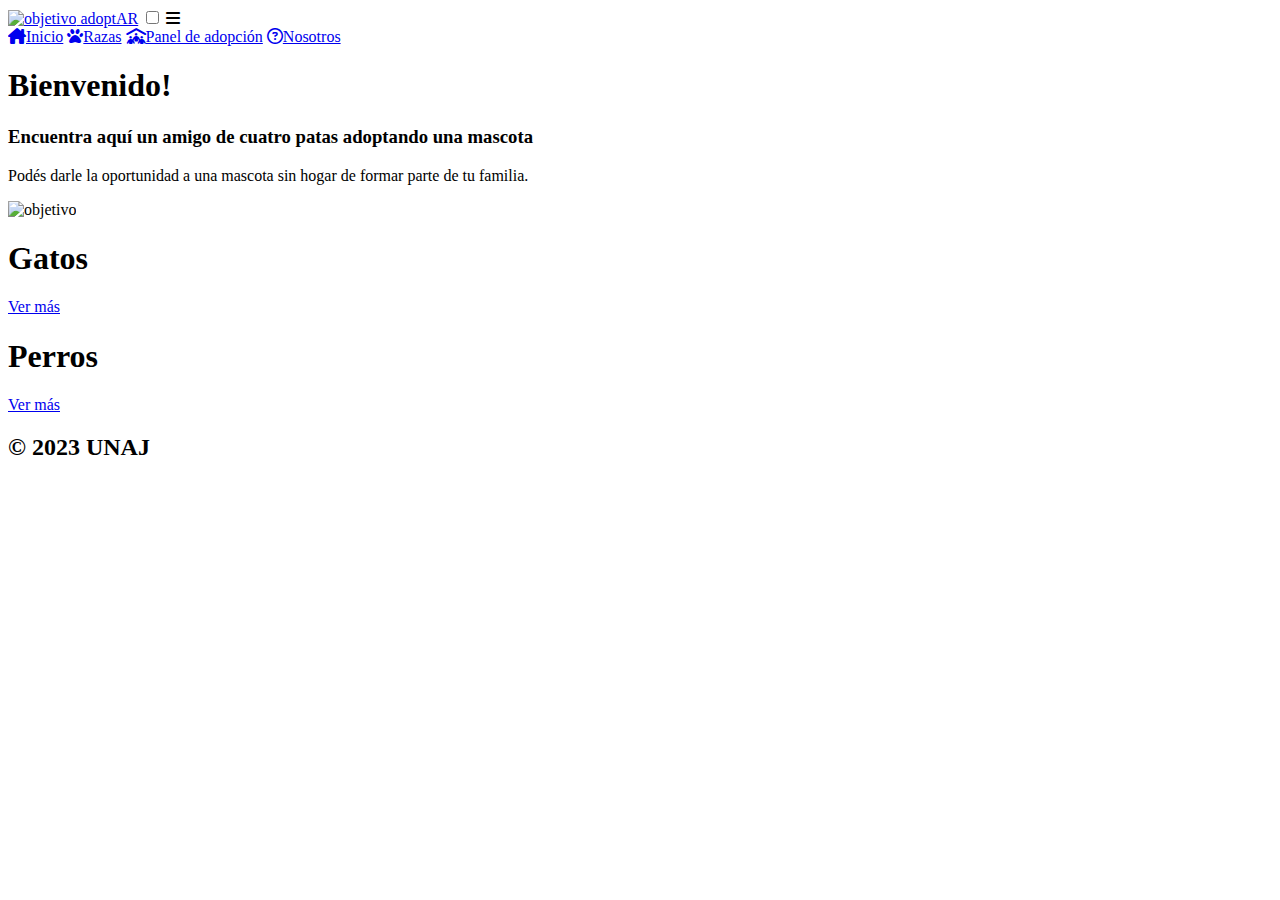
==== index.html @ fa1eb60a "Add files via upload" ====
<!DOCTYPE html>
<html lang="es">
<head>
    <meta charset="UTF-8">
    <meta http-equiv="X-UA-Compatible" content="IE=edge">
    <meta name="viewport" content="width=device-width, initial-scale=1.0">
    <meta name="author" content="Aldo Rodriguez">
    <title>adoptAR</title>

    <link rel="stylesheet" type="text/css" href="./css/index.css">
    <link rel="stylesheet" href="https://cdnjs.cloudflare.com/ajax/libs/font-awesome/6.4.0/css/all.min.css">

</head>

<body>
<header class="header">
  <a href="#" class="logo"> <img src="./img/idealCausa.png" alt="objetivo"> adoptAR</a>

  <input type="checkbox" id="toggler" />
  <label for="toggler"><i class="fa-sharp fa-solid fa-bars"></i></label>

  <nav class="navbar">
    <a class="active" href="./index.html"><i class="fa-solid fa-house-chimney"></i>Inicio</a>
    <a  href="./razas.html"><i class="fa-solid fa-paw"></i>Razas</a>
    <a href="./panelAdopcion.html"><i class="fa-solid fa-people-roof"></i>Panel de adopción</a>
    <a href="./nosotros.html"><i class="fa-regular fa-circle-question"></i>Nosotros</a>
  </nav>

</header>

<section class="home">
  <div class="homeContent">
    <div class="homeIntro">
      <h1>Bienvenido!</h1>
      <h3>Encuentra aquí un amigo de cuatro patas adoptando una mascota</h3>
      <p>Podés darle la oportunidad a una mascota sin hogar de formar parte de tu familia.</p>
    </div>
    
    <div class="idealContainer">
      <img src="./img/idealCausa.png" alt="objetivo">
    </div>

  </div>

  <div class="especieContainer">

    <div class="split left">
      <h1>Gatos</h1>
      <a href="./razas.html#gatos" class="especieButton">Ver más</a>
    </div>

    <div class="split right">
      <h1>Perros</h1>
      <a href="./razas.html#perros" class="especieButton">Ver más</a>
    </div>
    
  </div>

  
</section>



<!-- Footer -->

<div class="footer">
  <h2>&copy; 2023 UNAJ</h2>
</div>

<script type="text/javascript" src="./js/jquery.min.js"></script>
<script type="text/javascript" src="./js/splitter.js"></script>
</body>
</html>
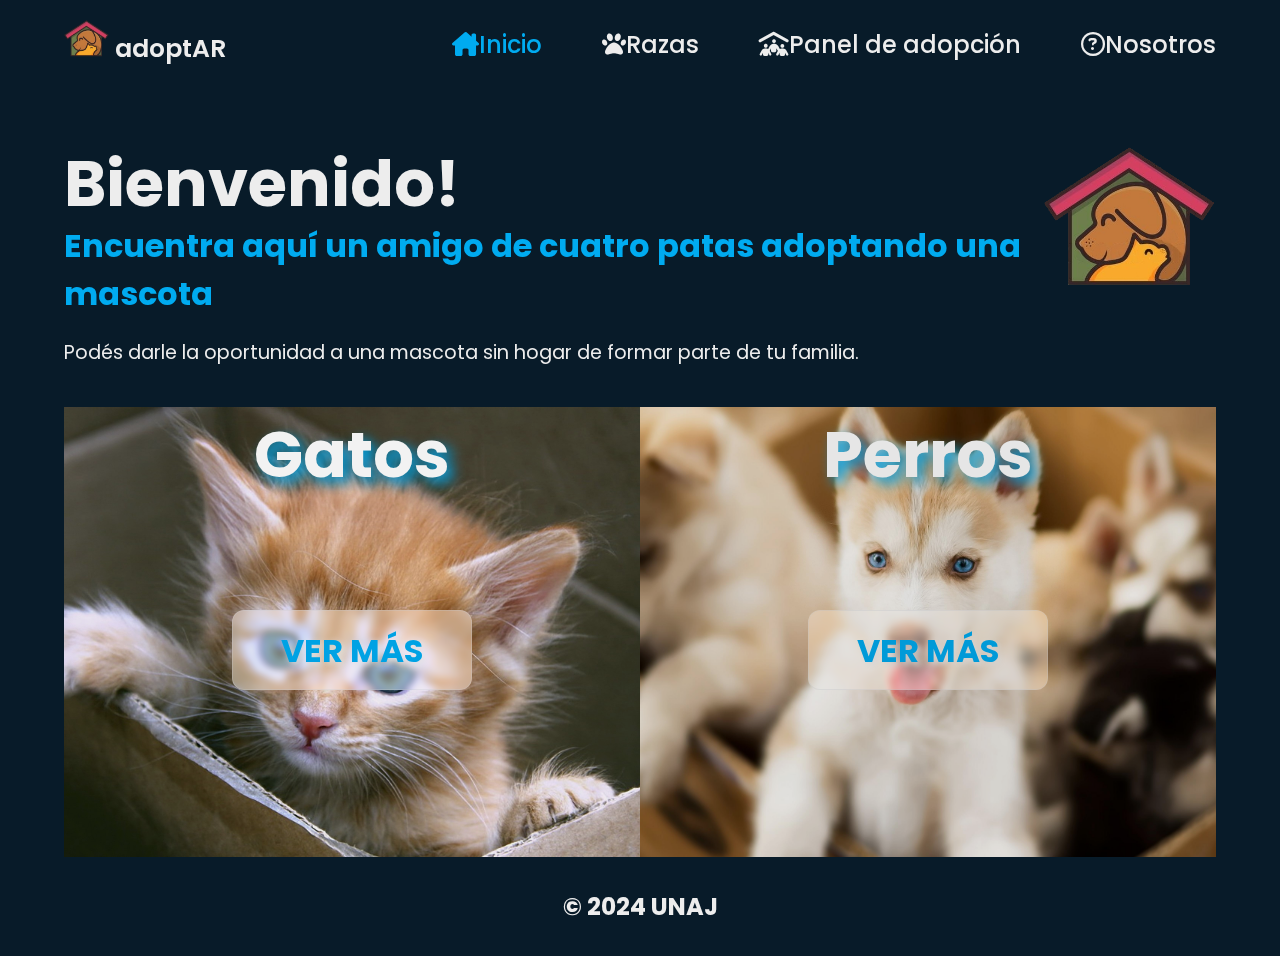
==== commit addc7047: "Update index.html" ====
--- a/index.html
+++ b/index.html
@@ -64,7 +64,7 @@
 <!-- Footer -->
 
 <div class="footer">
-  <h2>&copy; 2023 UNAJ</h2>
+  <h2>&copy; 2024 UNAJ</h2>
 </div>
 
 <script type="text/javascript" src="./js/jquery.min.js"></script>
--- a/css/index.css
+++ b/css/index.css
@@ -0,0 +1,550 @@
+@import url("https://fonts.googleapis.com/css2?family=Poppins:wght@300;400;500;600;700;800;900&display=swap");
+*{
+  box-sizing: border-box;
+  margin: 0;
+  padding: 0;
+  font-family: "Poppins",sans-serif;
+}
+body {
+    display : flex;
+    align-items :center;
+    justify-content : center;
+    height: 100%;
+    flex-direction: column;
+
+    background:#081b29;
+    color: #ededed;
+  }
+
+.header{
+    display: flex;
+    flex-wrap: wrap;
+    align-items: center;
+    justify-content: space-between;
+    padding-block: 15px;
+
+    height: 10%;
+    width: 100%;
+    position: relative;
+    top:0;
+    left:0;
+    
+
+    padding: 20px 5% 20px 5%;
+    background-color: transparent;
+    z-index: 100;
+}
+
+.logo{
+    font-size: 25px;
+    color:#ededed;
+    text-decoration: none;
+    font-weight: 600;
+    max-width: 180px;
+  }
+  
+  .logo img{
+    min-width: 35px;
+      width: 25%;
+      height: auto; 
+  }
+
+#toggler,.header label {
+    display: none;
+}
+
+.navbar{
+    list-style: none;
+    display: flex;
+    gap: 25px;
+}
+  
+.navbar a {
+    font-size: 1.5rem;
+    color: #ededed;
+    text-decoration: none;
+    font-weight: 500;
+    margin-left: 35px;
+  }
+  
+.navbar a:hover, 
+.navbar a.active{
+    color: #00abf0;
+  }
+
+/*###########################################*/
+
+.home{
+    display: flex;
+    align-items: center;
+    flex-direction: column;
+    height: 90%;
+    min-height: 90%;
+    width: 90%;
+}
+
+.homeContent{
+    height: 30%;
+    width: 100%;
+    max-width: 100%;
+    display: flex;
+    flex-direction: row;
+    justify-content: space-evenly;
+    padding: 5% 0 0 0;
+  }
+
+.homeIntro{
+    height: 30%;
+    width: 85%;
+}
+
+.homeIntro h1 {
+  font-size: 4rem;
+  font-weight: 700;
+  line-height: 1.2;
+}
+
+.homeIntro h3{
+    font-size: 2rem;
+    font-weight: 700;
+    color: #00abf0;
+}
+
+.homeIntro p {
+    font-size: 1.2rem;
+    margin: 20px 0 40px;
+}
+
+
+.idealContainer{
+    height: auto;
+    width: 15%;
+}
+
+.idealContainer img{
+    width: 100%;
+    height: auto; 
+}
+
+.especieContainer{
+    display: flex;
+    flex-direction: row;
+    justify-content: space-evenly;
+    width: 100%;
+    height: 50vh;
+}
+
+.split{
+    height: 100%;
+    width: 50%;
+    justify-content: center;
+    text-align: center;
+    filter: brightness(0.95);
+    
+}
+
+
+.split h1 {
+    font-size: 4rem;
+    text-shadow: 0.1em 0.1em 0.2em #00abf0;
+    left:50%;
+    top:20%;
+    white-space: nowrap;
+    color:#fff;
+  }
+
+  .split.right {
+    right: 0;
+    background: url("../img/perro-tierno.jpg") center center no-repeat;
+    background-size: cover;
+    filter: brightness(90%);
+  }
+
+  .split.left {
+    left: 0;
+    background: url("../img/gato-tierno.jpg") center center no-repeat;
+    background-size: cover;
+  }
+
+  .split.left .especieButton:hover,.split.right .especieButton:hover{
+    background-color: #00abf0;
+    border-color: #fff;
+    color:#fff;
+    transition: 0.5s;
+    
+  }
+
+
+  .split.left, .split.right, .split.left:before, .split.right:before{
+    transition: 1000ms all ease-in-out;
+  }
+  
+  .hover-left .left{
+    width: 75%;   
+  }
+  
+  .hover-left .right{
+    width:25%;
+    filter: blur(4px) brightness(0.30);
+  }
+  
+  .hover-left .right:before{
+    z-index: 2;
+  }
+  
+  .hover-right .right{
+    width: 75%;
+  }
+  
+  .hover-right .left {
+    width: 25%;
+    filter: blur(4px) brightness(0.30);
+  }
+  
+  .hover-right .left:before{
+    z-index:2;
+  }
+
+
+
+  .especieButton{
+    display:block;
+    position: absolute;
+    left:50%;
+    top:45%;
+    height: 5rem;
+    padding-top: 1rem;
+    width: 15rem;
+
+    text-align: center;
+    color:#00abf0;
+    border: #00abf0 solid 0.2rem;
+    font-size: 2rem;
+    font-weight: bold;
+    text-transform: uppercase;
+    text-decoration: none;
+    text-shadow: #ededed 0.1em 0.1em 0.2em;
+
+    transform: translate(-50%);
+    animation: glow 1.5s linear infinite alternate;
+
+    backdrop-filter: blur(3px) saturate(180%);
+    -webkit-backdrop-filter: blur(1px);
+    background-color: rgba(255, 255, 255, 0.48);
+    border-radius: 12px;
+    border: 1px solid rgba(209, 213, 219, 0.3);
+  }
+  
+  @keyframes glow{
+    to {
+      box-shadow: 0px 0px 30px 20px #00abf0;
+    }
+  }
+  
+/*###########################################*/
+
+.footer{
+  flex-shrink: 0;
+  text-align: center;
+  padding: 2em 0;
+  margin-top: auto;
+}
+
+
+@media screen and (max-width: 1200px) {
+  /* estilos para pantallas de menos de 1200px de ancho */
+
+  .navbar a {
+    font-size: 1rem;
+    color: #ededed;
+    text-decoration: none;
+    font-weight: 500;
+    margin-left: 35px;
+  }
+  .homeIntro h1 {
+   font-size: 2.5rem;
+   font-weight:400;
+   line-height: 1;
+ }
+ .homeIntro h3{
+  font-size: 1.2rem;
+  font-weight: 400;
+  color: #00abf0;
+}
+.homeIntro p {
+  font-size: 0.8rem;
+  margin: 20px 0 40px;
+}
+.especieContainer{
+  width: 95%;
+  height: 45vh;
+}
+.split.left h1{
+  font-size: 2.5rem;
+}
+.split.right h1{
+  font-size: 2.5rem;
+}
+.split.left h1{
+  font-size: 2rem;
+  font-weight: 600;
+}
+.split.right h1{
+  font-size: 2rem;
+  font-weight: 600;
+}
+.especieButton{
+
+  left:50%;
+  top:45%;
+  height: 4rem;
+  padding-top: 0.6rem;
+  width: 12rem;
+  font-size: 1.8rem;
+  font-weight: bold;
+ }
+ .split.left h1{
+  font-size: 3rem;
+}
+.split.right h1{
+  font-size: 3rem;
+}
+.logo{
+  font-size: 1.2rem;
+  color:#ededed;
+  text-decoration: none;
+  font-weight: 600;
+  max-width: 180px;
+}
+.navbar{
+  gap: 5px;
+}
+
+.navbar a {
+  font-size: 1.1rem;
+  color: #ededed;
+  text-decoration: none;
+  font-weight: 500;
+  margin-left: 15px;
+}
+}
+
+ @media screen and (max-width: 768px) {
+  /* estilos para pantallas de menos de 768px de ancho */
+
+  .logo{
+    font-size: 1.1rem;
+    color:#ededed;
+    text-decoration: none;
+    font-weight: 400;
+  }
+  
+  .logo img{
+      width:9%;
+      height: auto; 
+  }
+  .home{
+    align-items: center;
+    height: 100%;
+    min-height: 100%;
+    width: 97%;
+  }
+  .homeIntro h1 {
+    font-size: 2rem;
+    font-weight:200;
+    line-height: 1;
+}
+.homeIntro h3{
+  font-size: 1rem;
+  font-weight: 200;
+  color: #00abf0;
+}
+.homeIntro p {
+  font-size: 0.7rem;
+  margin: 20px 0 40px;
+}
+.idealContainer{
+  display: none;
+}
+
+.especieContainer{
+  width: 95%;
+  height: 40vh;
+}
+.especieButton{
+  display:block;
+  position: absolute;
+  left:50%;
+  top:45%;
+  height: 3rem;
+  padding-top: 0.5rem;
+  width: 10rem;
+
+  text-align: center;
+  color:#fff;
+  border: #fff solid 0.2rem;
+  font-size: 1.5rem;
+  font-weight: bold;
+  text-transform: uppercase;
+  text-decoration: none;
+  text-shadow: #ededed 0.1em 0.1em 0.2em;
+  border-color: #fff;
+  transition: none;
+
+  transform: translate(-50%);
+  animation: glow 1.5s linear infinite alternate;
+
+  backdrop-filter: blur(3px) saturate(180%);
+  -webkit-backdrop-filter: blur(1px);
+  background-color: #00abf0;
+  border-radius: 12px;
+  border: 1px solid rgba(209, 213, 219, 0.3);
+}
+
+.navbar {
+  width: 0%;
+  height: 0%;
+  overflow: hidden;
+  position: absolute;
+  top: 5px;
+  right: 0;
+  
+}
+.header label {
+  display: inline-flex;
+  align-items: center;
+  cursor: pointer;
+  border: 1px solid #fff;
+  border-radius: 3px;
+}
+
+
+#toggler:checked ~ .navbar {
+  width: 100%;
+  min-height: 150px;
+  max-height: 100%;
+  height: 100%;
+
+  flex-direction: column;
+  align-items: center;
+  justify-content: center;
+  padding: 20px;
+  
+  background: rgba( 0, 171, 240, 0.5 );
+  box-shadow: 0 8px 32px 0 rgba( 31, 38, 135, 0.37 );
+  backdrop-filter: blur( 3px );
+  -webkit-backdrop-filter: blur( 3px );
+  border-radius: 10px;
+  border: 1px solid rgba( 255, 255, 255, 0.18 );
+
+  transition: width 2s;
+  transition-timing-function: ease-in-out;
+}
+.footer h2{
+  font-size: 1rem;
+}
+.split.left h1{
+  font-size: 2rem;
+}
+.split.right h1{
+  font-size: 2rem;
+}
+.especieButton{
+  height: 1.9rem;
+  padding-top: 0.1rem;
+  width: 8rem;
+
+  text-align: center;
+  color:#fff;
+  border: #fff solid 0.2rem;
+  font-size: 1rem;
+  font-weight: 500;
+  text-shadow: #ededed 0.1em 0.1em 0.2em;
+  border-color: #fff;
+  transition: none;
+
+  backdrop-filter: blur(3px) saturate(180%);
+  -webkit-backdrop-filter: blur(1px);
+  background-color: #00abf0;
+  border-radius: 12px;
+  border: 1px solid rgba(255, 255, 255, 0.3);
+}
+.split.left h1{
+  font-size: 1.8rem;
+  font-weight: 500;
+}
+.split.right h1{
+  font-size: 1.8rem;
+  font-weight: 500;
+}
+
+
+}
+
+@media screen and (max-width: 480px) {
+  /* estilos para pantallas de menos de 480px de ancho */
+  .logo{
+    font-size: 0.9rem;
+    color:#ededed;
+    text-decoration: none;
+    font-weight: 400;
+  }
+  
+  .logo img{
+      width: 8%;
+      height: auto; 
+  }
+  .home{
+    display: block;
+    align-items: center;
+    flex-direction:row;
+    height: 100%;
+    min-height: 100%;
+    width: 99%;
+  }
+  .homeIntro h1 {
+    font-size: 2rem;
+    font-weight:100;
+    line-height: 0.7;
+  }
+  .homeIntro h3{
+    font-size: 1rem;
+    font-weight: 100;
+    color: #00abf0;
+  }
+  .homeIntro p {
+    font-size: 0.7rem;
+    margin: 10px 0 20px;
+  }
+  
+
+
+.especieButton{
+  height: 1.5rem;
+  padding-top: 0.2rem;
+  width: 5rem;
+
+  text-align: center;
+  color:#fff;
+  border: #fff solid 0.2rem;
+  font-size: 0.8rem;
+  font-weight: 400;
+  text-shadow: #ededed 0.1em 0.1em 0.2em;
+  border-color: #fff;
+  transition: none;
+
+  backdrop-filter: blur(3px) saturate(180%);
+  -webkit-backdrop-filter: blur(1px);
+  background-color: #00abf0;
+  border-radius: 12px;
+  border: 1px solid rgba(255, 255, 255, 0.3);
+}
+.split.left h1{
+  font-size: 1.2rem;
+  font-weight: 400;
+}
+.split.right h1{
+  font-size: 1.2rem;
+  font-weight: 400;
+}
+}
